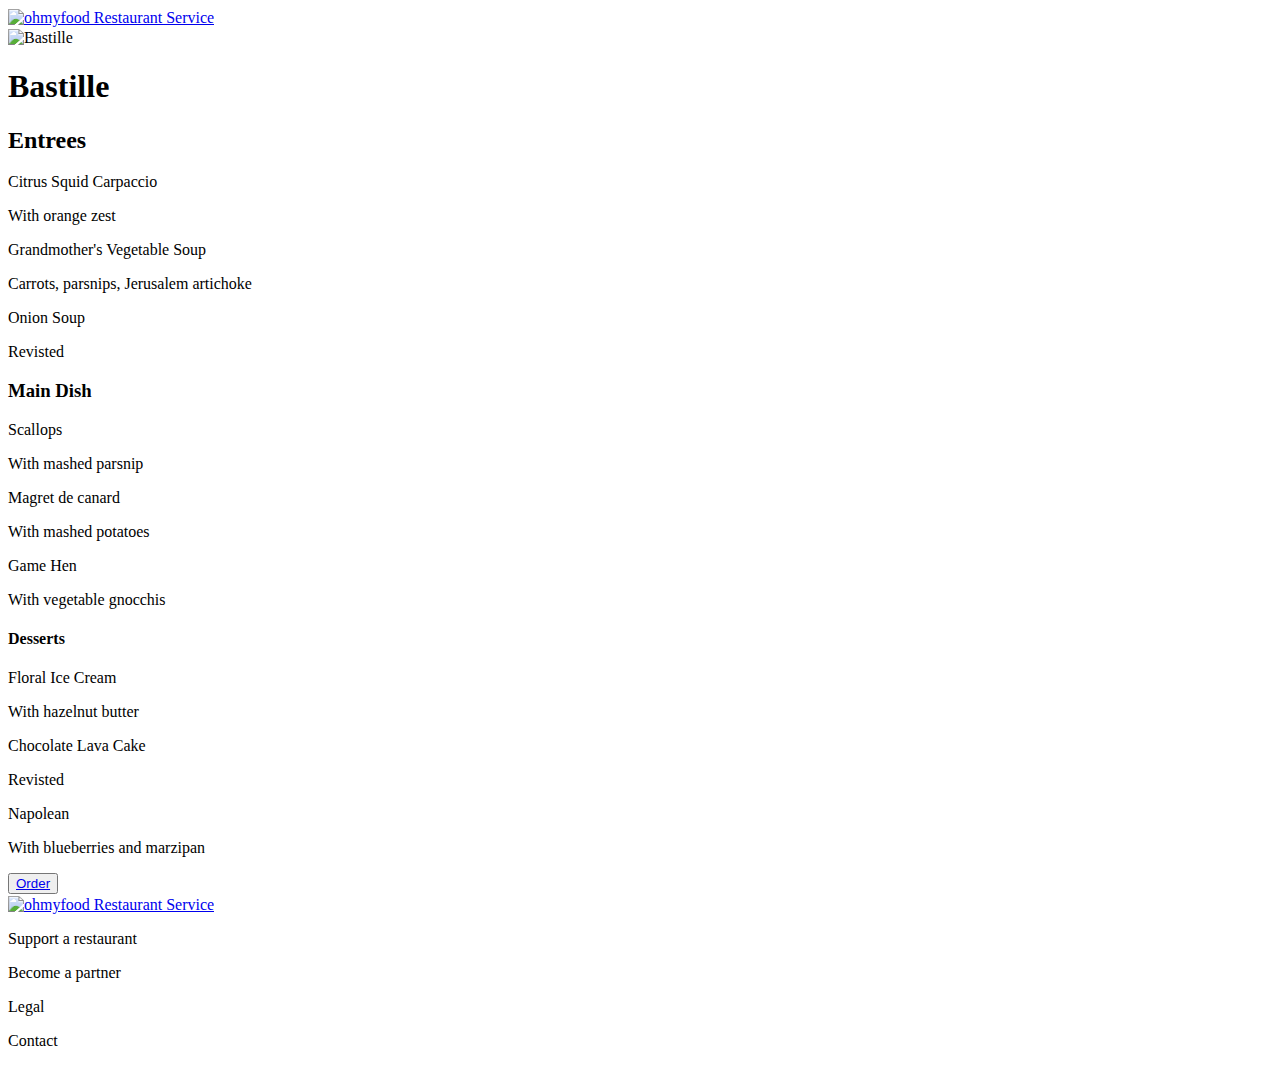
==== bastille.html @ c6fd6e3e "update" ====
<!DOCTYPE html>
<html lang="en">
  <head>
    <title>Ohmyfood</title>
    <meta name="Description" content="An online food ordering company" />
    <meta name="viewport" content="width=device-width,initial-scale=1" />
    <meta charset="utf-8" />
    <link rel="preconnect" href="https://fonts.googleapis.com" />
    <link rel="preconnect" href="https://fonts.gstatic.com" crossorigin />
    <link
      href="https://fonts.googleapis.com/css2?family=Roboto&family=Shrikhand&display=swap"
      rel="stylesheet"
    />
    <link rel="stylesheet" href="css/bastille.css" type="text/css" />
    <link
      href="https://github.com/HolyCal/P3/tree/main/P3/P3/food-card-images type=image/x-icon"
      rel="shortcut icon"
    />
    <script
      src="https://kit.fontawesome.com/bf87dfa81f.js"
      crossorigin="anonymous"
    ></script>
  </head>
  <body>
    <header>
      <div class="menupage-container-header">
        <div class="menupage-logo">
          <a href="index.html">
            <img
              class="menu-logo-img"
              style="vertical-align: middle"
              src="images/logo/ohmyfood.png"
              alt="ohmyfood Restaurant Service"
              title="ohmyfood"
            />
          </a>
        </div>
        <div class="header-image">
          <img
            class="background-image"
            style="vertical-align: middle"
            src="images/restaurant-card-images/bastille.jpg"
            alt="Bastille"
            title="Bastille"
          />
        </div>
      </div>
    </header>
    <main>
      <h1 id="menu-page-h1">Bastille</h1>
      <h2 class="menu-page-courses">Entrees</h2>
      <div class="menu-dishes">
        <p class="menu-dish-titles">Citrus Squid Carpaccio</p>
        <p class="menu-dishes-p">With orange zest</p>
      </div>
      <div class="menu-dishes">
        <p class="menu-dish-titles">Grandmother's Vegetable Soup</p>
        <p class="menu-dishes-p">Carrots, parsnips, Jerusalem artichoke</p>
      </div>
      <div class="menu-dishes">
        <p class="menu-dish-titles">Onion Soup</p>
        <p class="menu-dishes-p">Revisted</p>
      </div>
      <h3 class="menu-page-courses">Main Dish</h3>
      <div class="menu-dishes">
        <p class="menu-dish-titles">Scallops</p>
        <p class="menu-dishes-p">With mashed parsnip</p>
      </div>
      <div class="menu-dishes">
        <p class="menu-dish-titles">Magret de canard</p>
        <p class="menu-dishes-p">With mashed potatoes</p>
      </div>
      <div class="menu-dishes">
        <p class="menu-dish-titles">Game Hen</p>
        <p class="menu-dishes-p">With vegetable gnocchis</p>
      </div>
      <h4 class="menu-page-courses">Desserts</h4>
      <div class="menu-dishes">
        <p class="menu-dish-titles">Floral Ice Cream</p>
        <p class="menu-dishes-p">With hazelnut butter</p>
      </div>
      <div class="menu-dishes">
        <p class="menu-dish-titles">Chocolate Lava Cake</p>
        <p class="menu-dishes-p">Revisted</p>
      </div>
      <div class="menu-dishes">
        <p class="menu-dish-titles">Napolean</p>
        <p class="menu-dishes-p">With blueberries and marzipan</p>
      </div>
      <button class="order-button">
        <a href="#" class="order-button-a">Order</a>
      </button>
    </main>
    <footer>
      <div class="footer-logo">
        <a href="index.html">
          <img
            class="footer-logo-img"
            style="vertical-align: middle"
            src="images/logo/ohmyfood.png"
            alt="ohmyfood Restaurant Service"
            title="ohmyfood"
          />
        </a>
      </div>
      <div class="support-a-restaurant">
        <p class="footer-p support-a-restaurant-p">
          <i class="fa-solid fa-utensils"></i>Support a restaurant
        </p>
        <p class="footer-p become-a-partner-p">
          <i class="fa-solid fa-handshake-angle"></i>Become a partner
        </p>
        <p class="footer-p legal-p">Legal</p>
        <p class="footer-p contact-p">Contact</p>
      </div>
    </footer>
  </body>
</html>
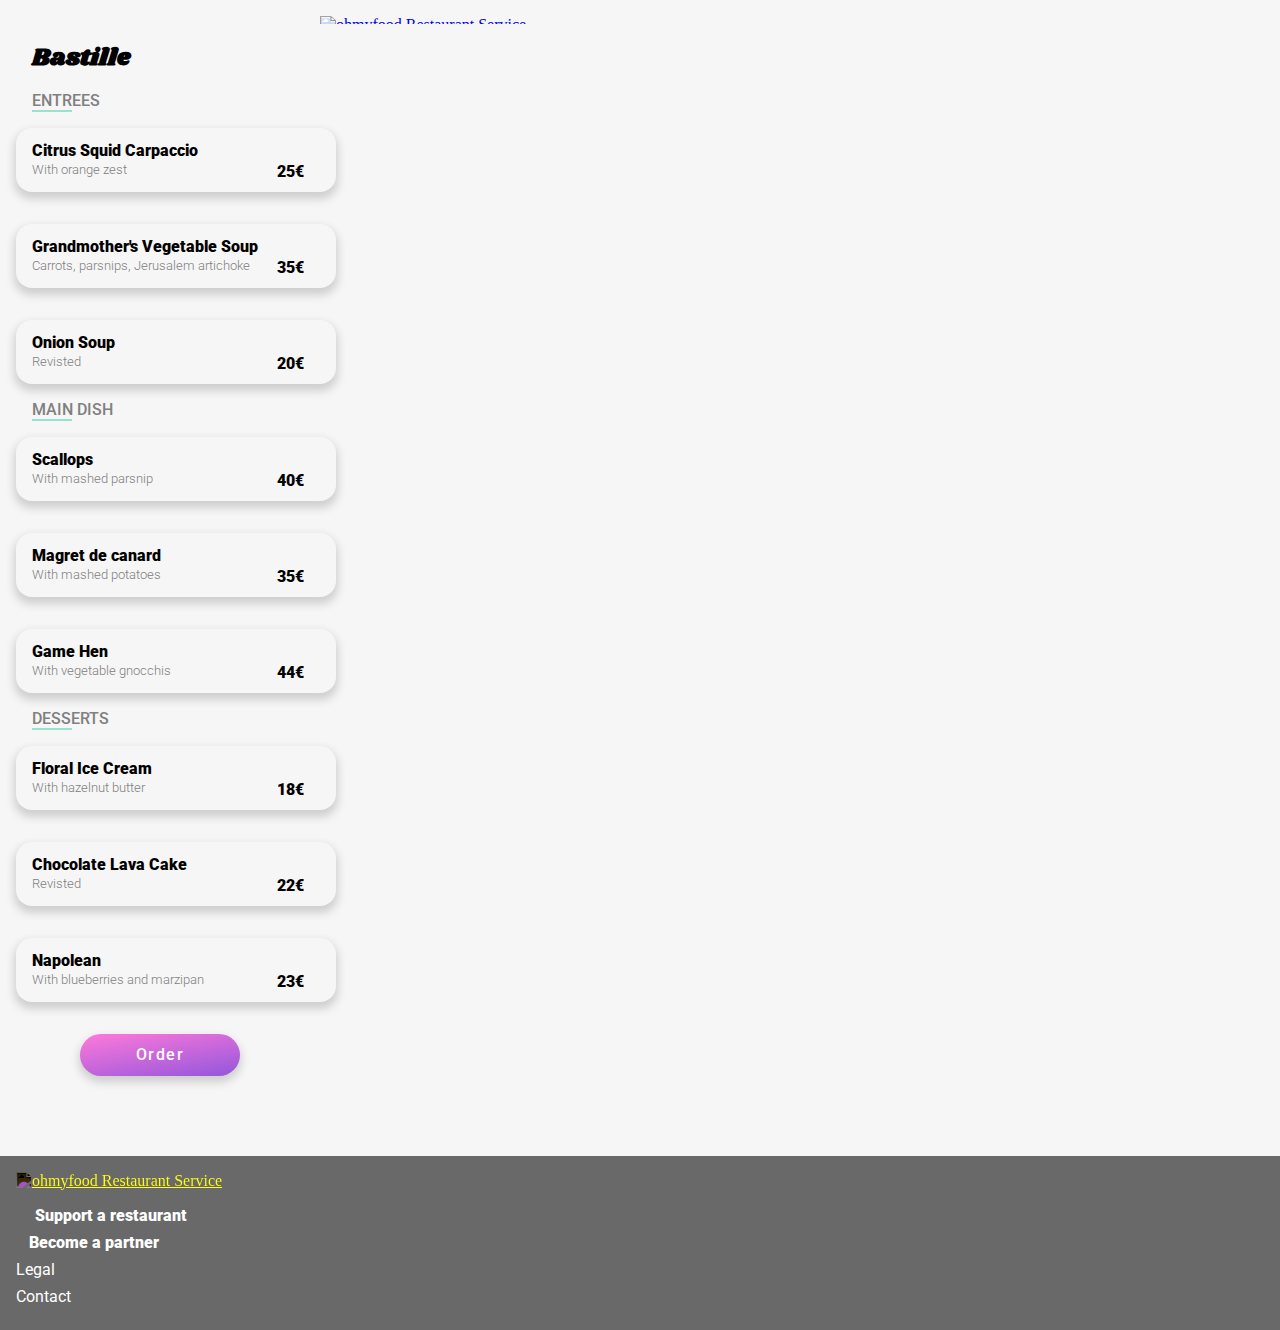
==== commit f3718120: "update" ====
--- a/bastille.html
+++ b/bastille.html
@@ -11,7 +11,7 @@
       href="https://fonts.googleapis.com/css2?family=Roboto&family=Shrikhand&display=swap"
       rel="stylesheet"
     />
-    <link rel="stylesheet" href="css/bastille.css" type="text/css" />
+    <link rel="stylesheet" href="css/menuPage.css" type="text/css" />
     <link
       href="https://github.com/HolyCal/P3/tree/main/P3/P3/food-card-images type=image/x-icon"
       rel="shortcut icon"
@@ -24,6 +24,7 @@
   <body>
     <header>
       <div class="menupage-container-header">
+        <a class ="back-arrow" href="index.html"><i class="fa-solid fa-arrow-left"></i></a>
         <div class="menupage-logo">
           <a href="index.html">
             <img
@@ -47,45 +48,76 @@
       </div>
     </header>
     <main>
-      <h1 id="menu-page-h1">Bastille</h1>
+      <h1 id="menu-page-h1-bastille">
+        Bastille<i class="fa fa-light fa-heart"></i
+        ><i class="fa fa-light fa-heart fa-heart-2"></i>
+      </h1>
       <h2 class="menu-page-courses">Entrees</h2>
       <div class="menu-dishes">
+        <div class="menu-dishes-content">
         <p class="menu-dish-titles">Citrus Squid Carpaccio</p>
-        <p class="menu-dishes-p">With orange zest</p>
+        <div class="menu-dish-description">With orange zest
+          <p class="dish-prices">25€</p>
+      </div>
+      <i class="fa-solid fa-circle-check"></i>
       </div>
       <div class="menu-dishes">
+        <div class="menu-dishes-content">
         <p class="menu-dish-titles">Grandmother's Vegetable Soup</p>
-        <p class="menu-dishes-p">Carrots, parsnips, Jerusalem artichoke</p>
+        <div class="menu-dish-description">Carrots, parsnips, Jerusalem artichoke<p class="dish-prices">35€</p>
+      </div>
+      <i class="fa-solid fa-circle-check"></i>
       </div>
       <div class="menu-dishes">
+        <div class="menu-dishes-content">
         <p class="menu-dish-titles">Onion Soup</p>
-        <p class="menu-dishes-p">Revisted</p>
+        <div class="menu-dish-description">Revisted<p class="dish-prices">20€</p>
+      </div>
+      <i class="fa-solid fa-circle-check"></i>
       </div>
       <h3 class="menu-page-courses">Main Dish</h3>
       <div class="menu-dishes">
+        <div class="menu-dishes-content">
         <p class="menu-dish-titles">Scallops</p>
-        <p class="menu-dishes-p">With mashed parsnip</p>
+        <div class="menu-dish-description">With mashed parsnip<p class="dish-prices">40€</p>
+      </div>
+      <i class="fa-solid fa-circle-check"></i>
       </div>
       <div class="menu-dishes">
+        <div class="menu-dishes-content">
         <p class="menu-dish-titles">Magret de canard</p>
-        <p class="menu-dishes-p">With mashed potatoes</p>
+        <div class="menu-dish-description">With mashed potatoes<p class="dish-prices">35€</p>
+      </div>
+      <i class="fa-solid fa-circle-check"></i>
       </div>
       <div class="menu-dishes">
+        <div class="menu-dishes-content">
         <p class="menu-dish-titles">Game Hen</p>
-        <p class="menu-dishes-p">With vegetable gnocchis</p>
+        <div class="menu-dish-description">With vegetable gnocchis<p class="dish-prices">44€</p>
+      </div>
+      <i class="fa-solid fa-circle-check"></i>
       </div>
       <h4 class="menu-page-courses">Desserts</h4>
       <div class="menu-dishes">
+        <div class="menu-dishes-content">
         <p class="menu-dish-titles">Floral Ice Cream</p>
-        <p class="menu-dishes-p">With hazelnut butter</p>
+        <div class="menu-dish-description">With hazelnut butter<p class="dish-prices">18€</p>
+      </div>
+      <i class="fa-solid fa-circle-check"></i>
       </div>
       <div class="menu-dishes">
+        <div class="menu-dishes-content">
         <p class="menu-dish-titles">Chocolate Lava Cake</p>
-        <p class="menu-dishes-p">Revisted</p>
+        <div class="menu-dish-description">Revisted<p class="dish-prices">22€</p>
+      </div>
+      <i class="fa-solid fa-circle-check"></i>
       </div>
       <div class="menu-dishes">
+        <div class="menu-dishes-content">
         <p class="menu-dish-titles">Napolean</p>
-        <p class="menu-dishes-p">With blueberries and marzipan</p>
+        <div class="menu-dish-description">With blueberries and marzipan<p class="dish-prices">23€</p>
+      </div>
+      <i class="fa-solid fa-circle-check"></i>
       </div>
       <button class="order-button">
         <a href="#" class="order-button-a">Order</a>
--- a/css/menuPage.css
+++ b/css/menuPage.css
@@ -0,0 +1,432 @@
+* {
+  padding: 0;
+  margin: 0;
+  max-width: 100%;
+  overflow-x: hidden;
+}
+
+body {
+  background: white;
+  overflow: hidden;
+  background: rgb(246, 246, 246);
+}
+body div {
+  margin: 0;
+  padding: 0;
+}
+body header {
+  margin-bottom: 1rem;
+}
+body header .back-arrow {
+  color: black;
+}
+body header .back-arrow:visited {
+  color: black;
+}
+body header .back-arrow:active {
+  color: #9356dc;
+}
+body header .menupage-container-header .fa-arrow-left {
+  position: absolute;
+  top: 1rem;
+  left: 1rem;
+  font-size: 1.5rem;
+  cursor: pointer;
+}
+body header .menupage-container-header .menupage-logo .menu-logo-img {
+  display: block;
+  margin-left: auto;
+  margin-right: auto;
+  width: 50%;
+  height: 1.8rem;
+  padding: 1rem 0 0.5rem 0;
+}
+body header .menupage-container-header .header-image .background-image {
+  max-width: 100%;
+}
+body header .menupage-container-header .header-image-the-enchanted-plate {
+  height: 35rem;
+  margin-top: 0rem;
+}
+body .the-enchanted-plate-main {
+  top: -23.5rem;
+}
+body main {
+  background: rgb(246, 246, 246);
+  border-top-left-radius: 1.4rem;
+  border-top-right-radius: 1.4rem;
+  position: relative;
+  top: -4rem;
+  overflow-y: hidden;
+}
+body main #menu-page-h1-the-full-palette {
+  font-family: "Shrikhand", cursive;
+  font-size: 1.5rem;
+  padding-top: 1rem;
+  padding-left: 2rem;
+  margin-bottom: 1rem;
+}
+body main #menu-page-h1-the-full-palette .fa-heart {
+  position: relative;
+  cursor: pointer;
+  font-size: 1.5rem;
+  color: black;
+  left: 3.5rem;
+}
+body main #menu-page-h1-the-full-palette .fa-heart-2 {
+  position: relative;
+  color: rgb(246, 246, 246);
+  font-size: 1.3rem;
+  left: 2.1rem;
+  bottom: 0;
+}
+body main #menu-page-h1-the-full-palette .fa-heart-2::before {
+  padding: 0.03rem;
+}
+body main #menu-page-h1-the-full-palette .fa-heart-2:hover {
+  background-image: linear-gradient(350deg, #9356dc, #ff79da);
+  -webkit-background-clip: text;
+          background-clip: text;
+  -webkit-text-fill-color: transparent;
+  background-color: rgb(246, 246, 246);
+  background-image: rgb(246, 246, 246);
+  background-size: 100%;
+  font-size: 1.8rem;
+  bottom: -0.1rem;
+  left: 1.9rem;
+  bottom: -0.1rem;
+}
+body main #menu-page-h1-the-enchanted-plate {
+  font-family: "Shrikhand", cursive;
+  font-size: 1.5rem;
+  padding-left: 2rem;
+  margin-bottom: 1rem;
+  white-space: pre-line;
+}
+body main #menu-page-h1-the-enchanted-plate .fa-heart {
+  position: relative;
+  cursor: pointer;
+  font-size: 1.5rem;
+  color: black;
+  top: -2.3rem;
+  left: 11.5rem;
+}
+body main #menu-page-h1-the-enchanted-plate .fa-heart-2 {
+  position: relative;
+  color: rgb(246, 246, 246);
+  font-size: 1.3rem;
+  left: 10.1rem;
+  top: -2.35rem;
+}
+body main #menu-page-h1-the-enchanted-plate .fa-heart-2::before {
+  padding: 0.03rem;
+}
+body main #menu-page-h1-the-enchanted-plate .fa-heart-2:hover {
+  background-image: linear-gradient(350deg, #9356dc, #ff79da);
+  -webkit-background-clip: text;
+          background-clip: text;
+  -webkit-text-fill-color: transparent;
+  background-color: rgb(246, 246, 246);
+  background-image: rgb(246, 246, 246);
+  background-size: 100%;
+  font-size: 1.8rem;
+  bottom: -0.1rem;
+  left: 9.8rem;
+  top: -2.1rem;
+}
+body main #menu-page-h1-bastille {
+  font-family: "Shrikhand", cursive;
+  font-size: 1.5rem;
+  padding-top: 1rem;
+  padding-left: 2rem;
+  margin-bottom: 1rem;
+}
+body main #menu-page-h1-bastille .fa-heart {
+  position: relative;
+  cursor: pointer;
+  font-size: 1.5rem;
+  color: black;
+  left: 9.5rem;
+}
+body main #menu-page-h1-bastille .fa-heart-2 {
+  position: relative;
+  color: rgb(246, 246, 246);
+  font-size: 1.3rem;
+  left: 8.05rem;
+  bottom: 0.05rem;
+}
+body main #menu-page-h1-bastille .fa-heart-2::before {
+  padding: 0.03rem;
+}
+body main #menu-page-h1-bastille .fa-heart-2:hover {
+  background-image: linear-gradient(350deg, #9356dc, #ff79da);
+  -webkit-background-clip: text;
+          background-clip: text;
+  -webkit-text-fill-color: transparent;
+  background-color: rgb(246, 246, 246);
+  background-image: rgb(246, 246, 246);
+  background-size: 100%;
+  font-size: 1.8rem;
+  bottom: -0.1rem;
+  left: 7.8rem;
+  bottom: -0.1rem;
+}
+body main #menu-page-h1-le-gourmand {
+  font-family: "Shrikhand", cursive;
+  font-size: 1.5rem;
+  padding-top: 1rem;
+  padding-left: 2rem;
+  margin-bottom: 1rem;
+}
+body main #menu-page-h1-le-gourmand .fa-heart {
+  position: relative;
+  cursor: pointer;
+  font-size: 1.5rem;
+  color: black;
+}
+body main #menu-page-h1-le-gourmand .fa-heart-2 {
+  position: relative;
+  color: rgb(246, 246, 246);
+  font-size: 1.3rem;
+  right: -4.8rem;
+  bottom: 0.25rem;
+}
+body main #menu-page-h1-le-gourmand .fa-heart-2::before {
+  padding: 0.03rem;
+}
+body main #menu-page-h1-le-gourmand .fa-heart-2:hover {
+  background-image: linear-gradient(350deg, #9356dc, #ff79da);
+  -webkit-background-clip: text;
+          background-clip: text;
+  -webkit-text-fill-color: transparent;
+  background-color: rgb(246, 246, 246);
+  background-image: rgb(246, 246, 246);
+  background-size: 100%;
+  font-size: 1.8rem;
+  bottom: -0.1rem;
+  left: 4.7rem;
+  bottom: 0.15rem;
+}
+body main .menu-page-courses {
+  font-family: "Roboto", sans-serif;
+  font-size: 1rem;
+  font-weight: 500;
+  text-transform: uppercase;
+  color: grey;
+  margin-left: 2rem;
+}
+body main .menu-page-courses::after {
+  content: " ";
+  display: block;
+  border-bottom: 0.15rem solid #99e2d0;
+  width: 2.5rem;
+}
+body main .menu-dishes .menu-dishes-content {
+  -webkit-box-shadow: 0rem 0.3rem 0.5rem 0.1rem #cfcfcf;
+          box-shadow: 0rem 0.3rem 0.5rem 0.1rem #cfcfcf;
+  border-radius: 1rem;
+  height: 4rem;
+  display: -webkit-box;
+  display: -ms-flexbox;
+  display: flex;
+  -webkit-box-flex: 1;
+      -ms-flex-positive: 1;
+          flex-grow: 1;
+  -webkit-box-orient: vertical;
+  -webkit-box-direction: normal;
+      -ms-flex-direction: column;
+          flex-direction: column;
+  -ms-flex-line-pack: center;
+      align-content: center;
+  position: relative;
+  border: 0;
+  width: 20rem;
+  margin: 1rem;
+  margin-right: 1rem;
+  z-index: 1;
+}
+body main .menu-dishes .menu-dishes-content-overflow {
+  height: 5rem;
+}
+body main .menu-dishes .menu-dishes-content:hover .fa-circle-check {
+  -webkit-animation: spin 1s 1;
+          animation: spin 1s 1;
+  right: 1.5rem;
+  -webkit-animation-delay: 0.3s;
+          animation-delay: 0.3s;
+}
+body main .menu-dishes .menu-dishes-content:hover .dish-prices {
+  position: absolute;
+  margin-right: 2.2rem;
+  -webkit-transition: 0.3s;
+  transition: 0.3s;
+  background: rgb(246, 246, 246);
+}
+body main .menu-dishes .menu-dishes-content:hover::after {
+  -webkit-transform: scaleX(1);
+          transform: scaleX(1);
+}
+body main .menu-dishes .menu-dishes-content::after {
+  content: " ";
+  position: absolute;
+  width: 20%;
+  height: 100%;
+  background: #99e2d0;
+  right: 0;
+  border-radius: 0.4rem;
+  border-top-left-radius: 0;
+  border-bottom-left-radius: 0;
+  z-index: -1;
+  -webkit-transition: -webkit-transform 300ms ease-in;
+  transition: -webkit-transform 300ms ease-in;
+  transition: transform 300ms ease-in;
+  transition: transform 300ms ease-in, -webkit-transform 300ms ease-in;
+  -webkit-transform: scaleX(0);
+          transform: scaleX(0);
+  -webkit-transform-origin: right;
+          transform-origin: right;
+}
+body main .menu-dishes .fa-circle-check {
+  position: absolute;
+  right: 1rem;
+  bottom: 1.5rem;
+  color: rgb(246, 246, 246);
+  right: -5rem;
+  top: 1.2rem;
+  font-size: 1.5rem;
+  overflow: visible;
+}
+@-webkit-keyframes spin {
+  100% {
+    -webkit-transform: rotate(360deg);
+            transform: rotate(360deg);
+  }
+}
+@keyframes spin {
+  100% {
+    -webkit-transform: rotate(360deg);
+            transform: rotate(360deg);
+  }
+}
+body main .menu-dishes .menu-dish-titles {
+  font-family: "Roboto", sans-serif;
+  font-size: 1rem;
+  font-weight: 1000;
+  margin-top: 0.8rem;
+  margin-left: 1rem;
+  margin-bottom: 0.1rem;
+  padding-bottom: 0;
+  padding-top: 0;
+}
+body main .menu-dishes .menu-dish-titles-overflow {
+  white-space: pre-line;
+}
+body main .menu-dishes .menu-dish-description {
+  font-family: "Roboto", sans-serif;
+  font-size: 0.8rem;
+  font-weight: 300;
+  margin-top: 0;
+  margin-left: 1rem;
+  color: grey;
+}
+body main .menu-dishes .menu-dish-description .dish-prices {
+  position: absolute;
+  right: 2rem;
+  bottom: 0.7rem;
+  font-family: "Roboto", sans-serif;
+  font-size: 1rem;
+  font-weight: 1000;
+  color: black;
+}
+body main .order-button {
+  display: -webkit-box;
+  display: -ms-flexbox;
+  display: flex;
+  -webkit-box-pack: center;
+      -ms-flex-pack: center;
+          justify-content: center;
+  background: #ff79da;
+  background-image: linear-gradient(350deg, #9356dc, #ff79da);
+  border: none;
+  border-radius: 5rem;
+  text-align: center;
+  font-family: "Roboto", sans-serif;
+  font-size: 1rem;
+  padding: 1.5rem 0rem;
+  cursor: pointer;
+  font-weight: 500;
+  letter-spacing: 0.1rem;
+  -webkit-transform: scale(1);
+          transform: scale(1);
+  -webkit-box-shadow: 0rem 0.3rem 0.5rem 0.1rem #cfcfcf;
+          box-shadow: 0rem 0.3rem 0.5rem 0.1rem #cfcfcf;
+  margin: 2rem 0 1rem 5rem;
+  width: 10rem;
+  padding: 0.7rem;
+}
+body main .order-button .order-button-a {
+  text-decoration: none;
+  color: white;
+}
+body main .order-button-the-enchanted-plate {
+  margin-bottom: 1rem;
+  overflow-y: hidden;
+}
+body .footer-the-enchanted-plate {
+  margin-top: -20rem;
+}
+body footer {
+  background: #696969;
+  padding-bottom: 1rem;
+}
+body footer .footer-logo-img {
+  height: 1rem;
+  width: 6rem;
+  margin-left: 1rem;
+  -webkit-filter: invert(100%);
+          filter: invert(100%);
+  margin: 1rem;
+}
+body footer .footer-p {
+  color: white;
+  margin-left: 1rem;
+  font: 1rem "Roboto", sans-serif;
+  padding-bottom: 0.5rem;
+  white-space: normal;
+}
+body footer .support-a-restaurant-p {
+  color: white;
+  margin-left: 1rem;
+  font: 1rem "Roboto", sans-serif;
+  padding-bottom: 0.5rem;
+  white-space: normal;
+  font-weight: 1000;
+}
+body footer .support-a-restaurant-p .fa-utensils {
+  margin-right: 1.2rem;
+}
+body footer .become-a-partner-p {
+  color: white;
+  margin-left: 1rem;
+  font: 1rem "Roboto", sans-serif;
+  padding-bottom: 0.5rem;
+  white-space: normal;
+  font-weight: 1000;
+}
+body footer .become-a-partner-p .fa-handshake-angle {
+  margin-right: 0.8rem;
+}
+body footer .legal-p {
+  color: white;
+  margin-left: 1rem;
+  font: 1rem "Roboto", sans-serif;
+  padding-bottom: 0.5rem;
+  white-space: normal;
+}
+body footer .contact-p {
+  color: white;
+  margin-left: 1rem;
+  font: 1rem "Roboto", sans-serif;
+  padding-bottom: 0.5rem;
+  white-space: normal;
+}